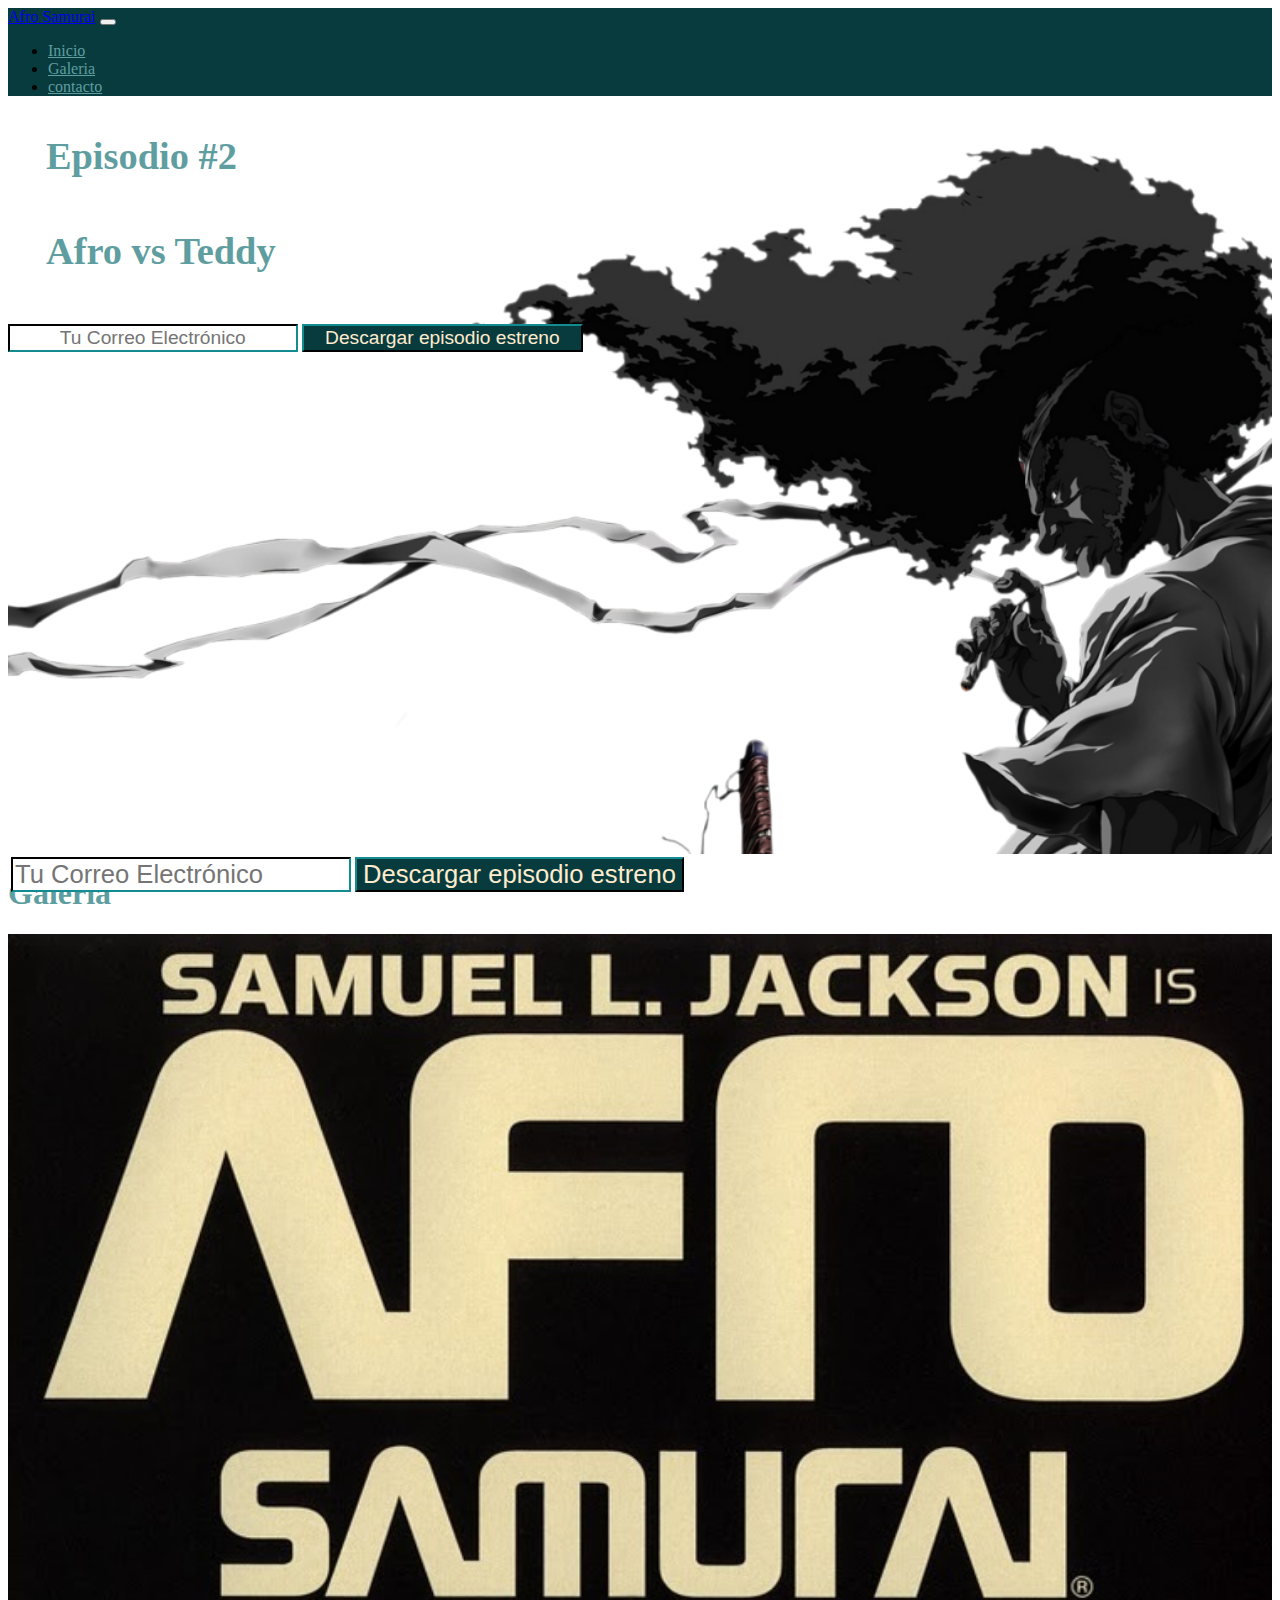
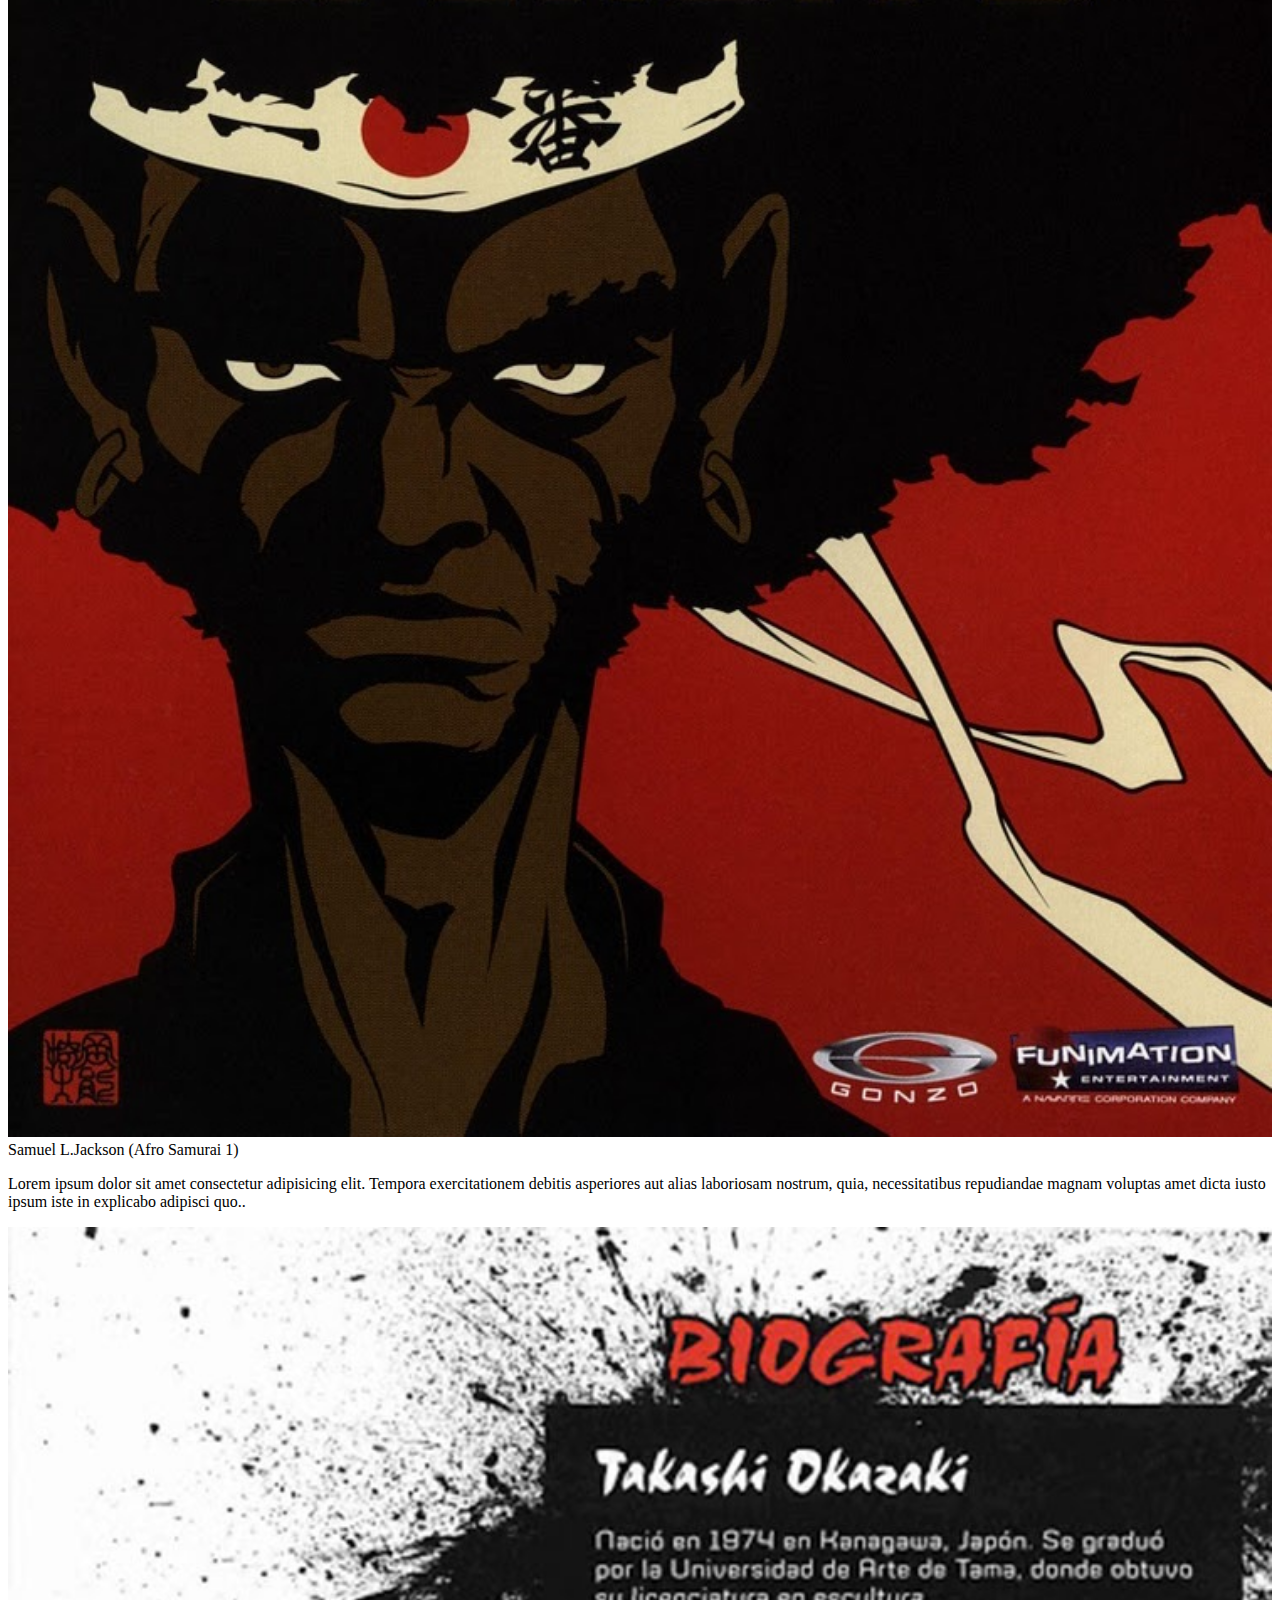
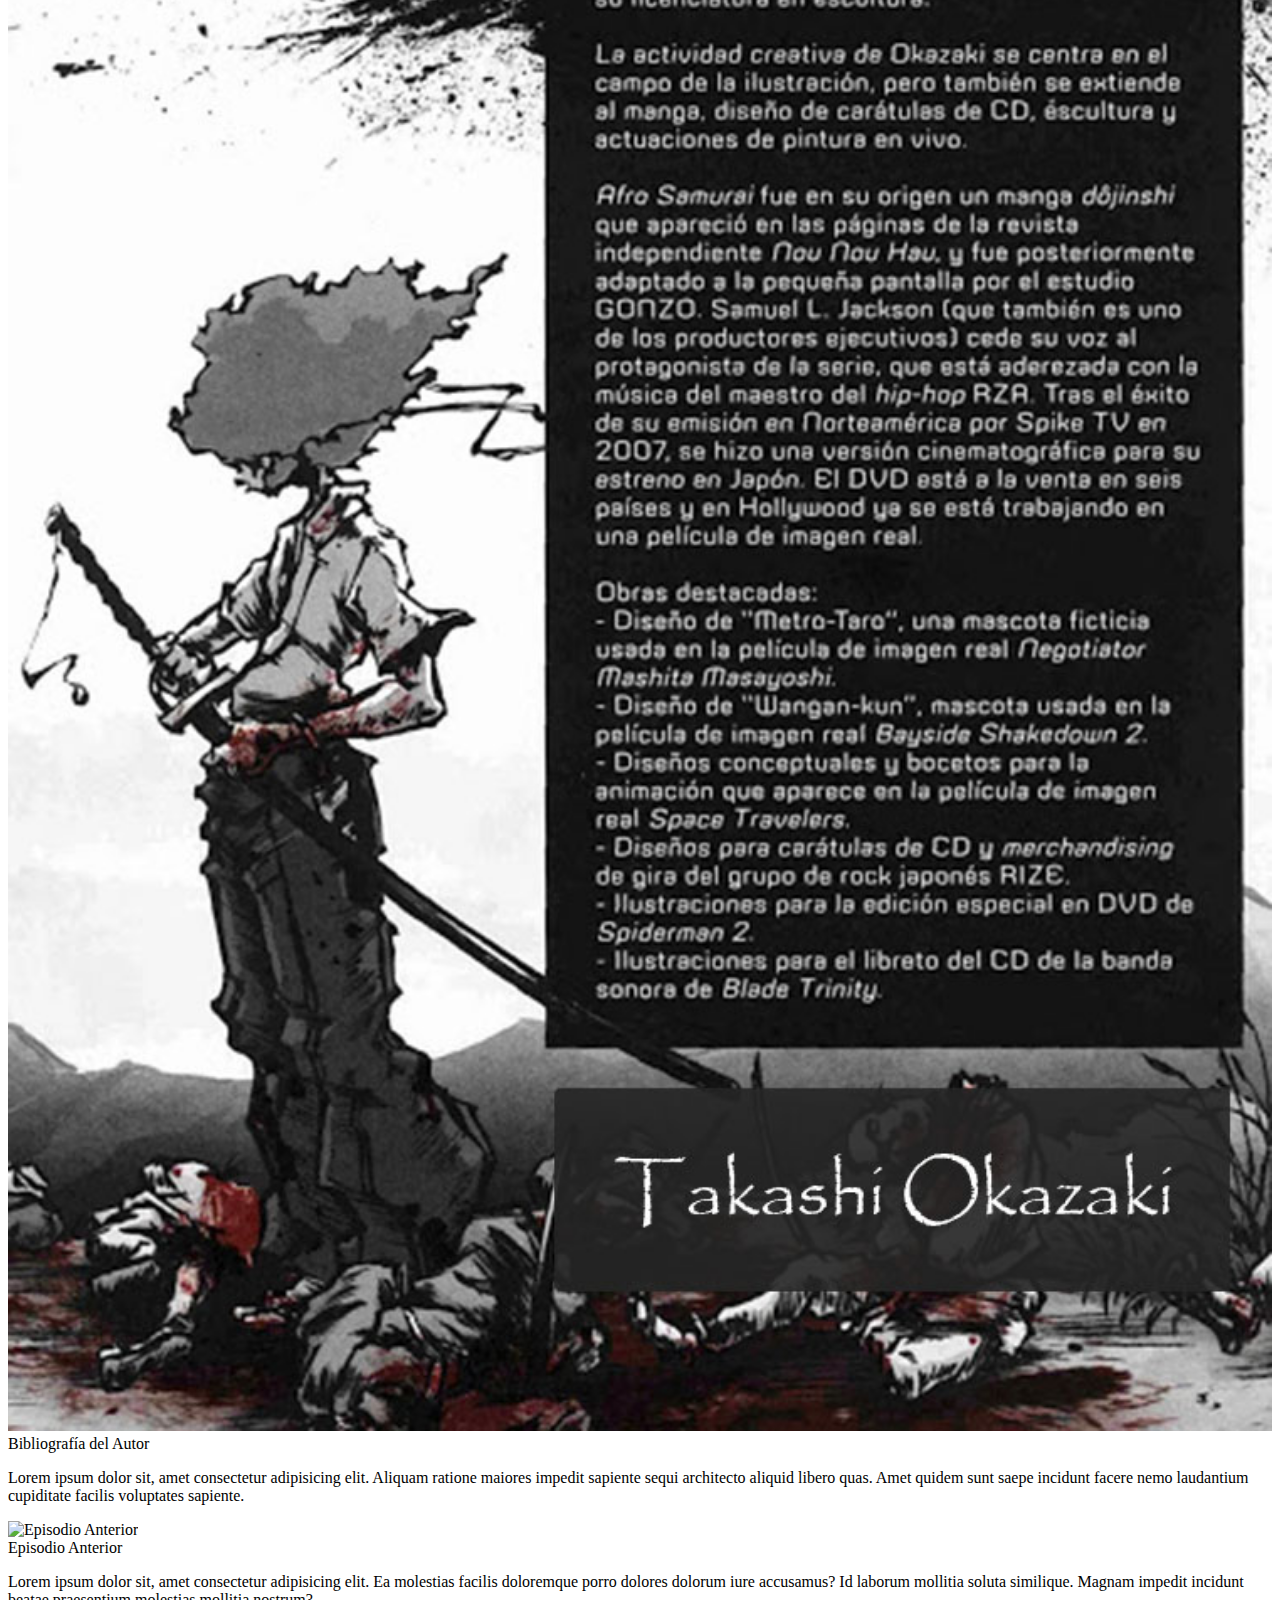
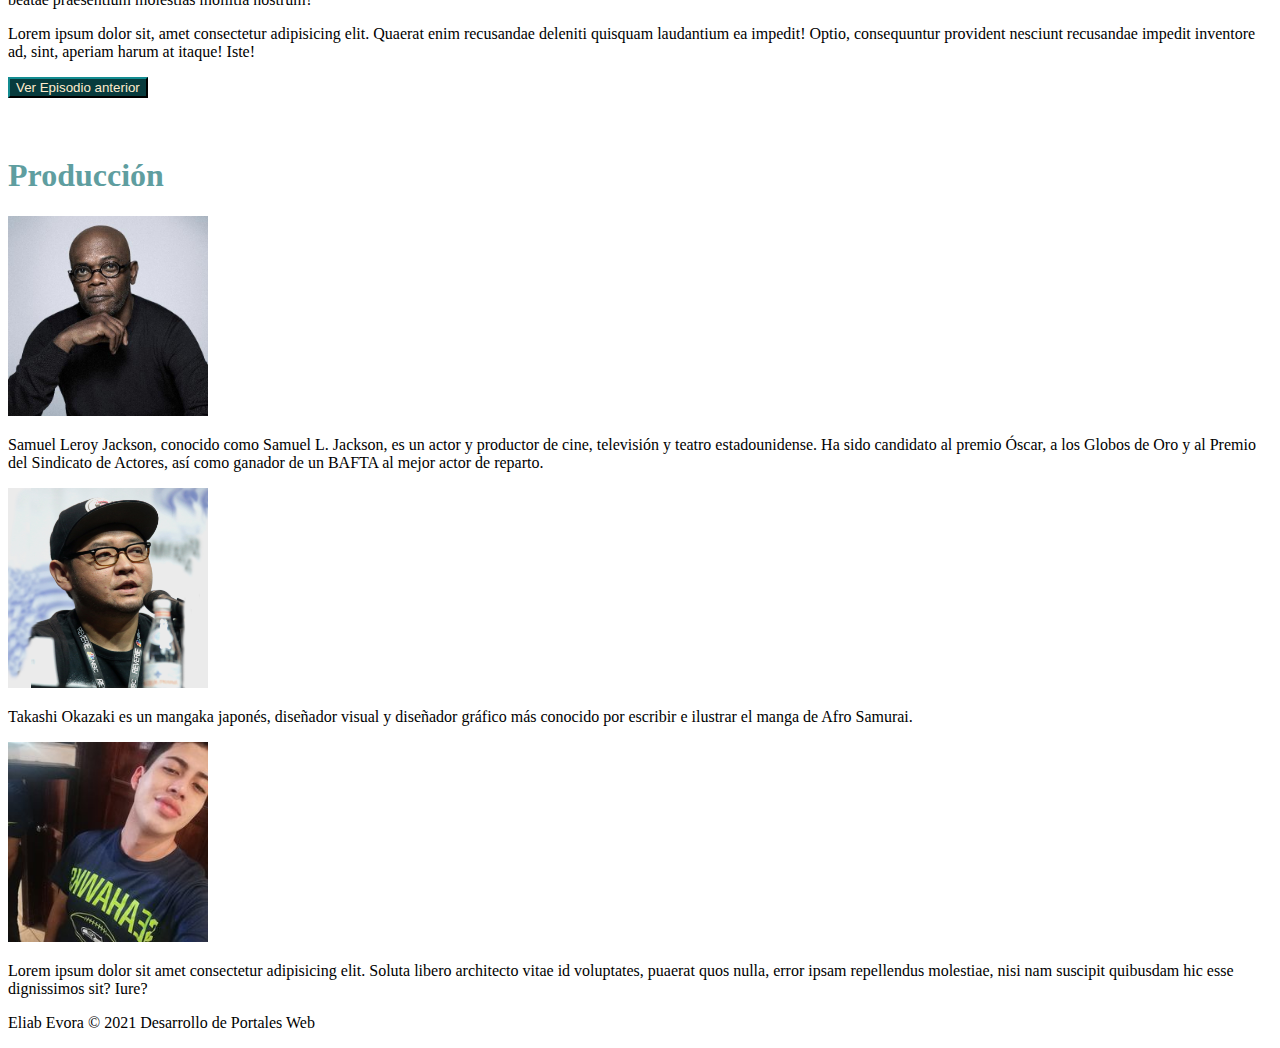
==== landing_page.html @ af466c5f "formato landing page" ====
<!DOCTYPE html>
<html lang="en">

    <head>
        <!--https://webkul.github.io/micron/docs.html#interactions-->
        <meta charset="UTF-8">
        <meta name="viewport" content="width=device-width, initial-scale=1.0">
        <link href="https://cdn.jsdelivr.net/npm/bootstrap@5.0.0-beta1/dist/css/bootstrap.min.css" rel="stylesheet" integrity="sha384-giJF6kkoqNQ00vy+HMDP7azOuL0xtbfIcaT9wjKHr8RbDVddVHyTfAAsrekwKmP1" crossorigin="anonymous">
        <link rel="preconnect" href="https://fonts.gstatic.com">
        <link href="https://fonts.googleapis.com/css2?family=Kaushan+Script&display=swap" rel="stylesheet">
        <link href="https://unpkg.com/webkul-micron@1.1.6/dist/css/micron.min.css" type="text/css" rel="stylesheet">
        <script src="https://unpkg.com/webkul-micron@1.1.6/dist/script/micron.min.js" type="text/javascript"></script>
        <link rel="stylesheet" href="./css/lp.css" />
        <title>Portafolio</title>
    </head>

<body>
    <nav class="navbar navbar-expand-md navbar-dark">
        <div class="container-fluid d-flex justify-content-between">
            <a class="navbar-brand" href="#">Afro Samurai</a>
            <button class="navbar-toggler" type="button" data-bs-toggle="collapse" data-bs-target="#navbarSupportedContent" aria-controls="navbarSupportedContent" aria-expanded="false" aria-label="Desplegar Menu">
                <span class="navbar-toggler-icon"></span>
            </button>
            <div class="collapse navbar-collapse d-md-flex justify-content-md-end " id="navbarSupportedContent">
                <ul class="navbar-nav mb-2 mb-lg-0">
                    <li class="nav-item">
                        <a class="nav-link active" aria-current="page" href="#episodio">Inicio</a>
                    </li>
                    <li class="nav-item">
                        <a class="nav-link" href="#mas">Galeria</a>
                    </li>
                    <li class="nav-item">
                        <a class="nav-link" href="#contacto">contacto</a>
                    </li>
                </ul>
            </div>
        </div>
    </nav>
    <header class="d-flex vh-100 text-center bg-p-cover " id="episodio">
        <div class="container-xl d-flex  flex-column justify-content-between">
            <div class="anuncio col-sm-12 col-md-12 col-lg-12 d-flex w-100 h-100 flex-column ">
                <div class="circulo_informacion ">
                    <h4 class="episodiotxt ">Episodio #2</h4>
                    <h4 class="infotxt ">Afro vs Teddy</h4>
                </div>
                    <input class="correoform form-control-lg mt-3 font-size: 1.5vw;" type="email" name="txtEmail" id="txtEmail" placeholder="Tu Correo Electrónico" />
                    <button class="botonform  btn btn-primary btn-lg mt-3" data-micron="shake" id="btn1">Descargar episodio estreno</button>
                
                <form id="form1" action="" method="post" class="flotante col-sm-12 col-md-12 col-lg-12 d-flex  align-items-center justify-content-center flex-column ">
                    <table>
                        <tr>
                            <th>
                                <input class="correo form-control-lg mt-3 font-size: 1.5vw;" type="email" name="txtEmail" id="txtEmail" placeholder="Tu Correo Electrónico" />
                            </th>
                            <th>
                                <button class="boton btn btn-primary btn-lg mt-3" data-micron="shake" id="btnForm2">Descargar episodio estreno</button>
                            </th>
                        </tr>
                    </table>
                </form>
            </div>
        </div>
    </header>
    <section class="container-fluid  text-center p-5 ">
        <h1>Galería</h1>
    </section>
    <main class="container mb-5 ">
        <section class="row mt-5 " id="mas">
            <div class="col-md-4 mb-3">
                <div class="card">
                    <img class="card-top-img" alt=" libro" src="imgs/libro.jpg" />
                    <div class="card-body">
                        <div class="card-title">Samuel L.Jackson (Afro Samurai 1) </div>
                        <p>Lorem ipsum dolor sit amet consectetur adipisicing elit. Tempora exercitationem debitis asperiores aut alias laboriosam nostrum, quia, necessitatibus repudiandae magnam voluptas amet dicta iusto ipsum iste in explicabo adipisci quo..</p>
                    </div>
                </div>
            </div>
            <div class="col-md-4 mb-3">
                <div class="card">
                    <img class="card-top-img" alt="Bibliografía" src="imgs/Bibliografía.jpg" />
                    <div class="card-body">
                        <div class="card-title">Bibliografía del Autor</div>
                        
                        <p>Lorem ipsum dolor sit, amet consectetur adipisicing elit. Aliquam ratione maiores impedit sapiente sequi architecto aliquid libero quas. Amet quidem sunt saepe incidunt facere nemo laudantium cupiditate facilis voluptates sapiente.</p>
                        
                    </div>
                </div>
            </div>
            <div class="col-md-4 mb-3">
                <div class="card">
                    <img class="card-top-img" alt="Episodio Anterior" src="imgs/Episodio anterior.gif" />
                    <div class="card-body">
                        <div class="card-title">Episodio Anterior</div>
                        <p>Lorem ipsum dolor sit, amet consectetur adipisicing elit. Ea molestias facilis doloremque porro dolores dolorum iure accusamus? Id laborum mollitia soluta similique. Magnam impedit incidunt beatae praesentium molestias mollitia nostrum?</p>
                        <p>Lorem ipsum dolor sit, amet consectetur adipisicing elit. Quaerat enim recusandae deleniti quisquam laudantium ea impedit! Optio, consequuntur provident nesciunt recusandae impedit inventore ad, sint, aperiam harum at itaque! Iste!</p>
                        
                       
                    </div>
                        <button class="botones_episodios btn btn-primary btn-lg mt-3 " id="btnf1">Ver Episodio anterior</button>
                </div>
            </div>
        </section>
        <section class="container-fluid  text-center p-5">
            <h1>Producción</h1>
        </section>
        <section class="container mt-5" id="contacto">
            <section class="row">
                <div class="col-md-4 text-center">
                    <img alt="User Quote 1" src="imgs/Jackson.jpg" class="rounded-circle shadow" style="width:200px; height:200px" />
                    <div class="m-4">
                        <p>Samuel Leroy Jackson, conocido como Samuel L. Jackson, es un actor y productor de cine, televisión y teatro estadounidense. Ha sido candidato al premio Óscar, a los Globos de Oro y al Premio del Sindicato de Actores, así como ganador de un BAFTA al mejor actor de reparto.</p>
                    </div>
                </div>
                <div class="col-md-4 text-center">
                    <img alt="User Quote 2" src="imgs/Takashi_Okazaki_by_Gage_Skidmore.jpg" class="rounded-circle shadow" style="width:200px; height:200px" />
                    <div class="m-4">
                        <p>Takashi Okazaki es un mangaka japonés, diseñador visual y diseñador gráfico más conocido por escribir e ilustrar el manga de Afro Samurai. </p>
                    </div>
                </div>
                <div class="col-md-4 text-center">
                    <img alt="User Quote 3" src="imgs/Eliab.jpg" class="rounded-circle shadow" style="width:200px; height:200px" />
                    <div class="m-4">
                        <p>Lorem ipsum dolor sit amet consectetur adipisicing elit. Soluta libero architecto vitae id voluptates, puaerat quos nulla, error ipsam repellendus molestiae, nisi nam suscipit quibusdam hic esse dignissimos sit? Iure?</p>
                    </div>
                </div>
            </section>

        </section>
        
    </main>
    <footer class="container-fluid  text-center p-5">
        <p> Eliab Evora &copy; 2021 Desarrollo de Portales Web </p>

    </footer>
    <script>
        document.addEventListener("DOMContentLoaded", function(e) {
                  
                    var btns = document.getElementsByTagName("button");
                    for (var i = 0; i < btns.length; i++) {
                        btns[i].addEventListener("mouseenter", function(e) {
                            micron.getEle("#" + e.target.id).interaction("fade").duration(".45").timing("ease-out");
                        });
                        btns[i].addEventListener("mouseleave", function(e) {
                            var classes = e.target.classList;
                            var toRemove = [];
                            for (var j = 0; j < classes.length; j++) {
                                var classstr = classes[j];
                                if ((/^mjs-.*$/).test(classstr)) {
                                    toRemove.push(classstr);
                                }
                            }
                            toRemove.map(function(cst) {
                                e.target.classList.remove(cst);
                            });
                        });
                    }
        });
    </script>
    <script src="https://cdn.jsdelivr.net/npm/bootstrap@5.0.0-beta1/dist/js/bootstrap.bundle.min.js " integrity="sha384-ygbV9kiqUc6oa4msXn9868pTtWMgiQaeYH7/t7LECLbyPA2x65Kgf80OJFdroafW " crossorigin="anonymous "></script>
</body>

</html>
---- css/lp.css ----
.anuncio{
    background-image: url('../imgs/anunciosm.png');
    background-repeat: no-repeat;
    background-size: cover;
    background-size: 100%, 100%;
    min-height: 50vh;
    background-position: bottom center;
    
}
.nav-link {
    color: cadetblue;
    
    border-bottom: 0.25rem solid rgba(255, 255, 255, 0.0);
    transition: border-bottom 0.5s;
}

.nav-link:hover {
    color: rgb(5, 89, 92);
    border-bottom: 0.25rem solid rgba(255, 255, 255, 0.7);
}

h1 {
    color: cadetblue;
    align-self: center;
}
h4 {
    color: cadetblue;
    font-size: 3vw;
}
.card img{
    width:100%;
  }
.Pie
{
    display:flex;
    justify-content: center;
    align-items: center;
    position: absolute;
    top:100vh;
    left: 0em;
    height: 8em;
    width: 100%;
    background-color: #005D77;
}

.episodiotxt{
    margin-left: 3%;
    margin-top: 3%;
   
}
.infotxt{
    margin-left: 3%;
    
}
.flotante{
    position: fixed;;
    bottom:5px;
    align-self: center;
    justify-items: center;
}
.boton{
    background-color: rgb(8, 59, 61);
    border-color: rgb(8, 59, 61); 
    color: blanchedalmond;
    font-size: 2vw;
    
}
.correoform{
    font-size: 1.5vw;
    border-color: rgb(8, 59, 61);
    width:22vw; 
    text-align: center;
}
.botonform{
    background-color: rgb(8, 59, 61);
    border-color: rgb(8, 59, 61); 
    color: blanchedalmond;
    font-size: 1.5vw;
    width:22vw;
}
.correo{
    font-size: 2vw;
    border-color: rgb(8, 59, 61); 
}
h4{
    color: cadetblue;
}
nav{
    background-color: rgb(8, 59, 61);
}
.botones_episodios
{
    align-items: center;
    justify-content: center;
    align-self: center;
    margin-bottom: 3%;
    background-color: rgb(8, 59, 61);
    border-color: rgb(8, 59, 61); 
    color: blanchedalmond;
    
}
.circulo_informacion{
    text-align: left;
}
@media (min-width: 768px) {
    .anuncio {
        background-image: url("../imgs/anunciosm.png");
        min-height: 80vh;
        background-position: bottom center;

    }


    form{
      font-size:2rem !important;
    }
    .title{
      font-size:6rem;
      text-shadow: 3px 3px 3px #fff;
      background-color: rgba(255,255,255,0.3);
      padding:0.7em;
      width:100%;
      
    }
  }

@media (min-width: 992px) {
    .anuncio {
        background-image: url("../imgs/anuncio.png");
        background-position:inherit;
    }
     .title{
      
      max-width:1024px;
      margin:1em auto;
      
    }
  }
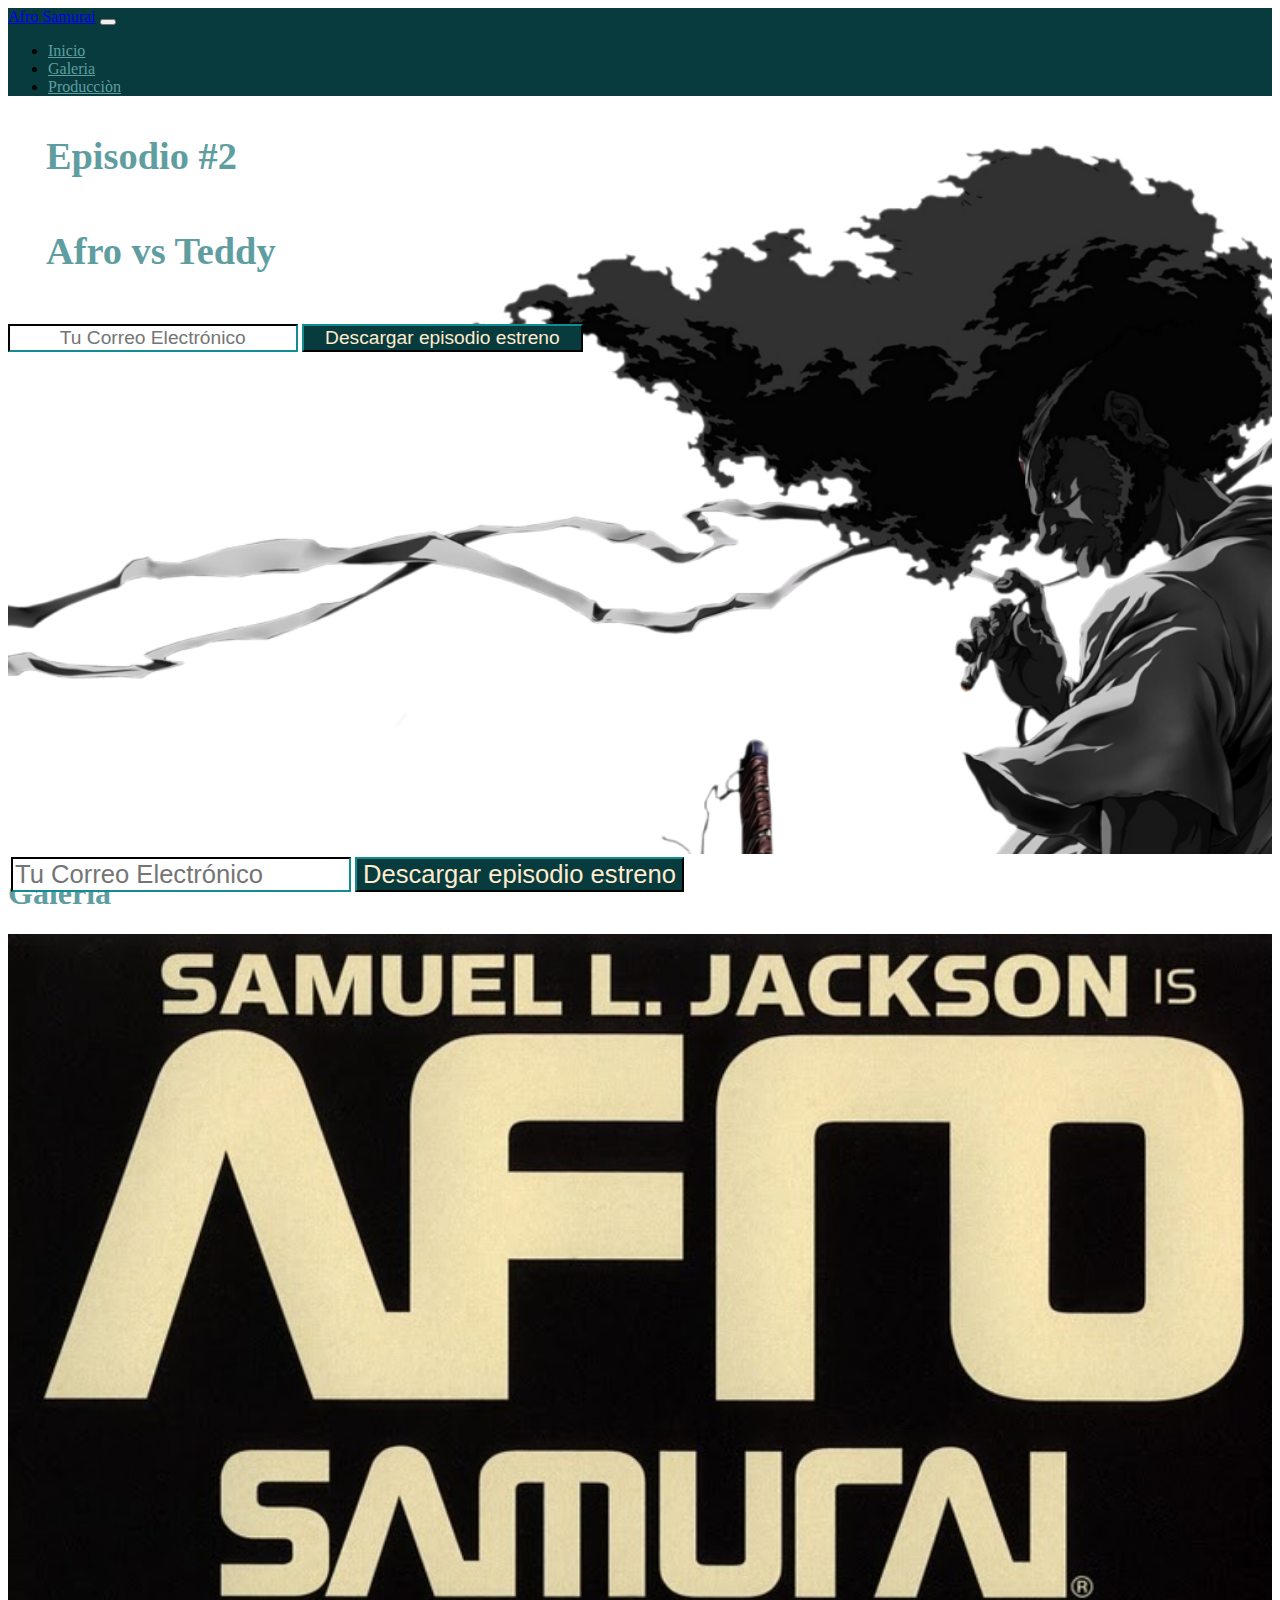
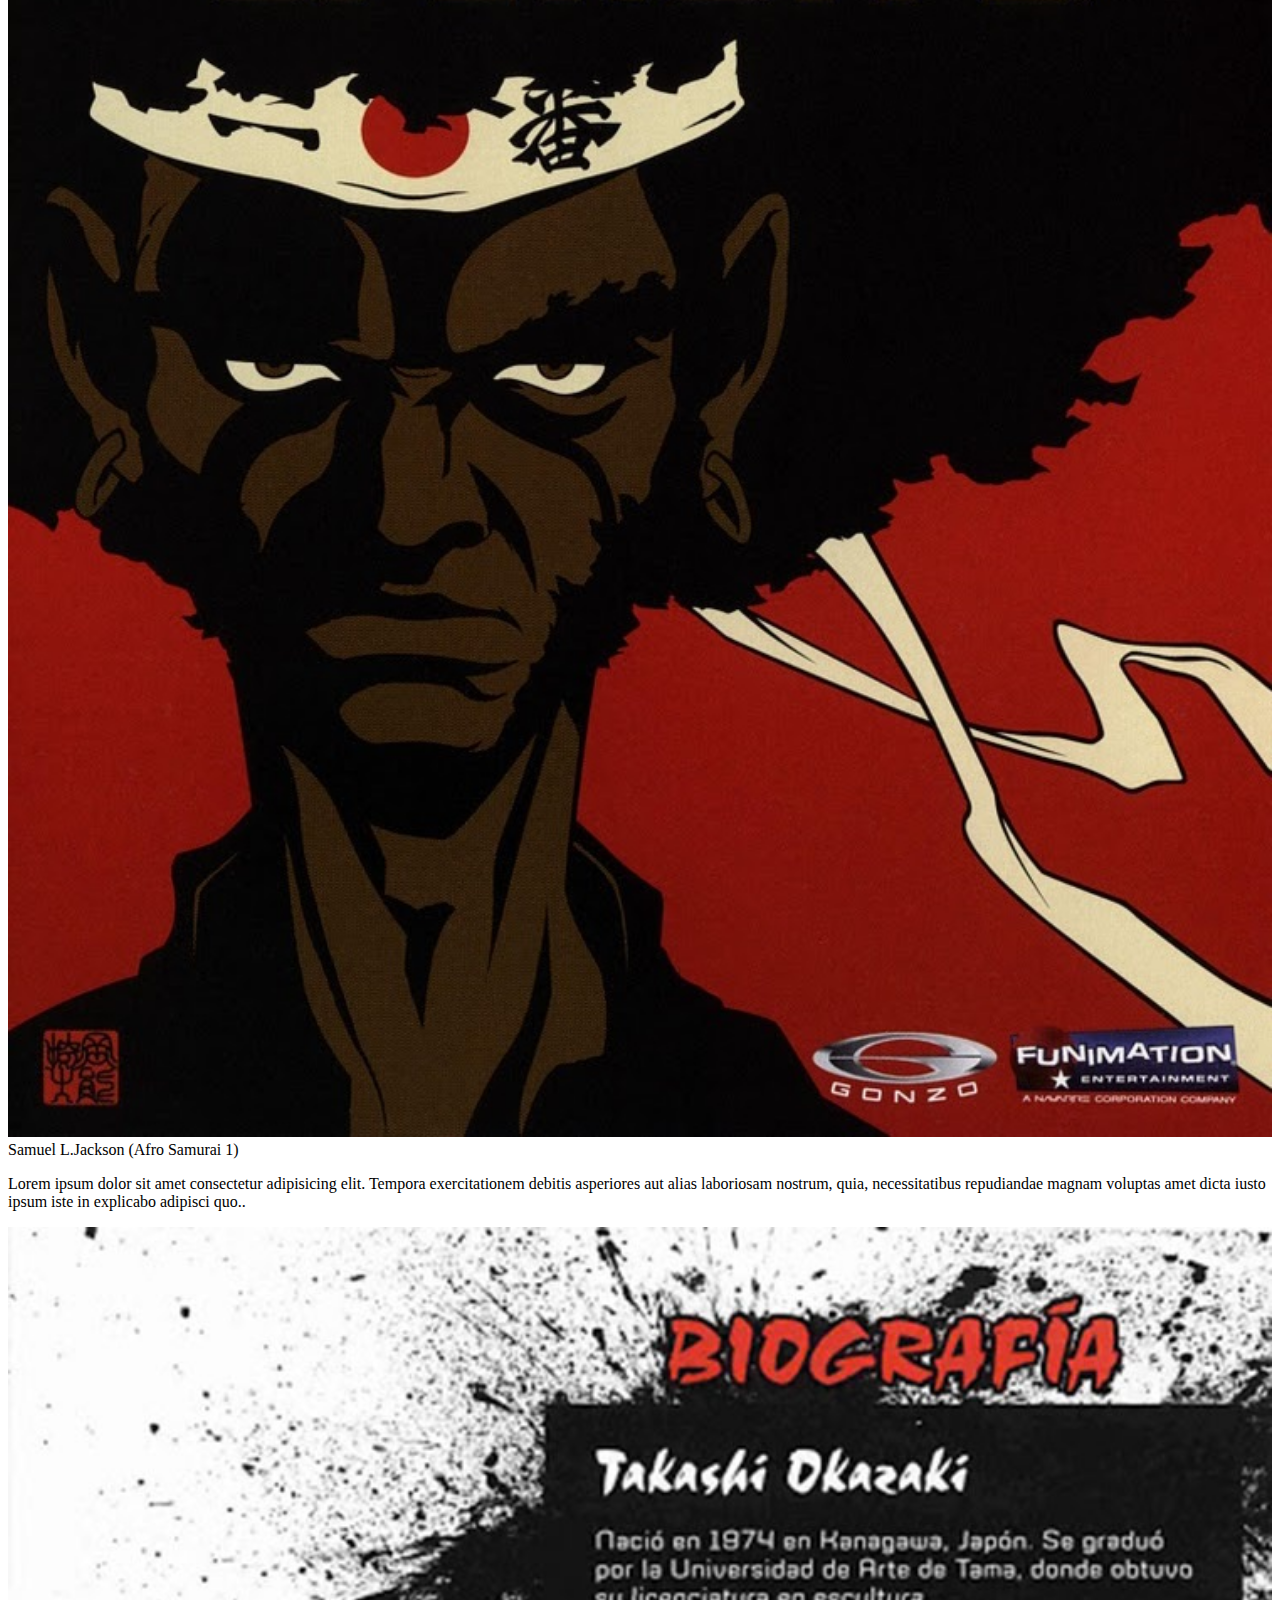
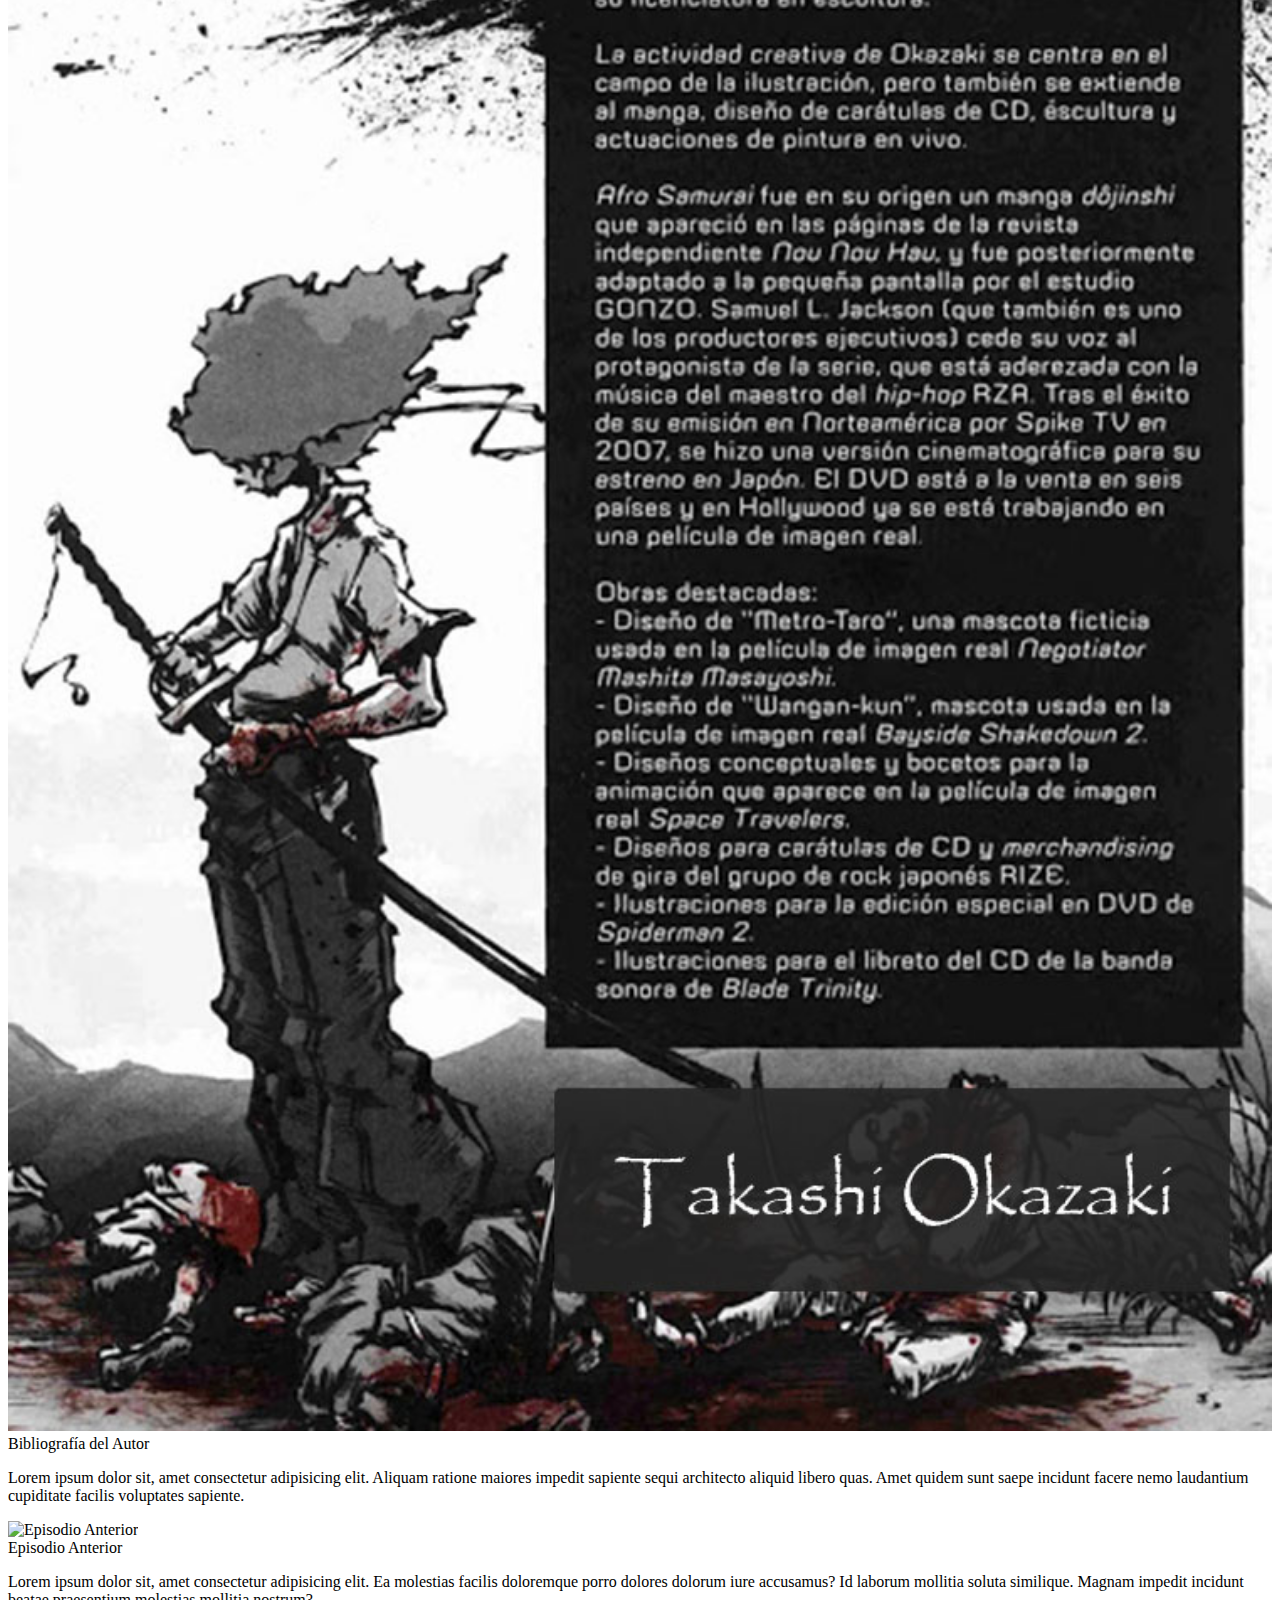
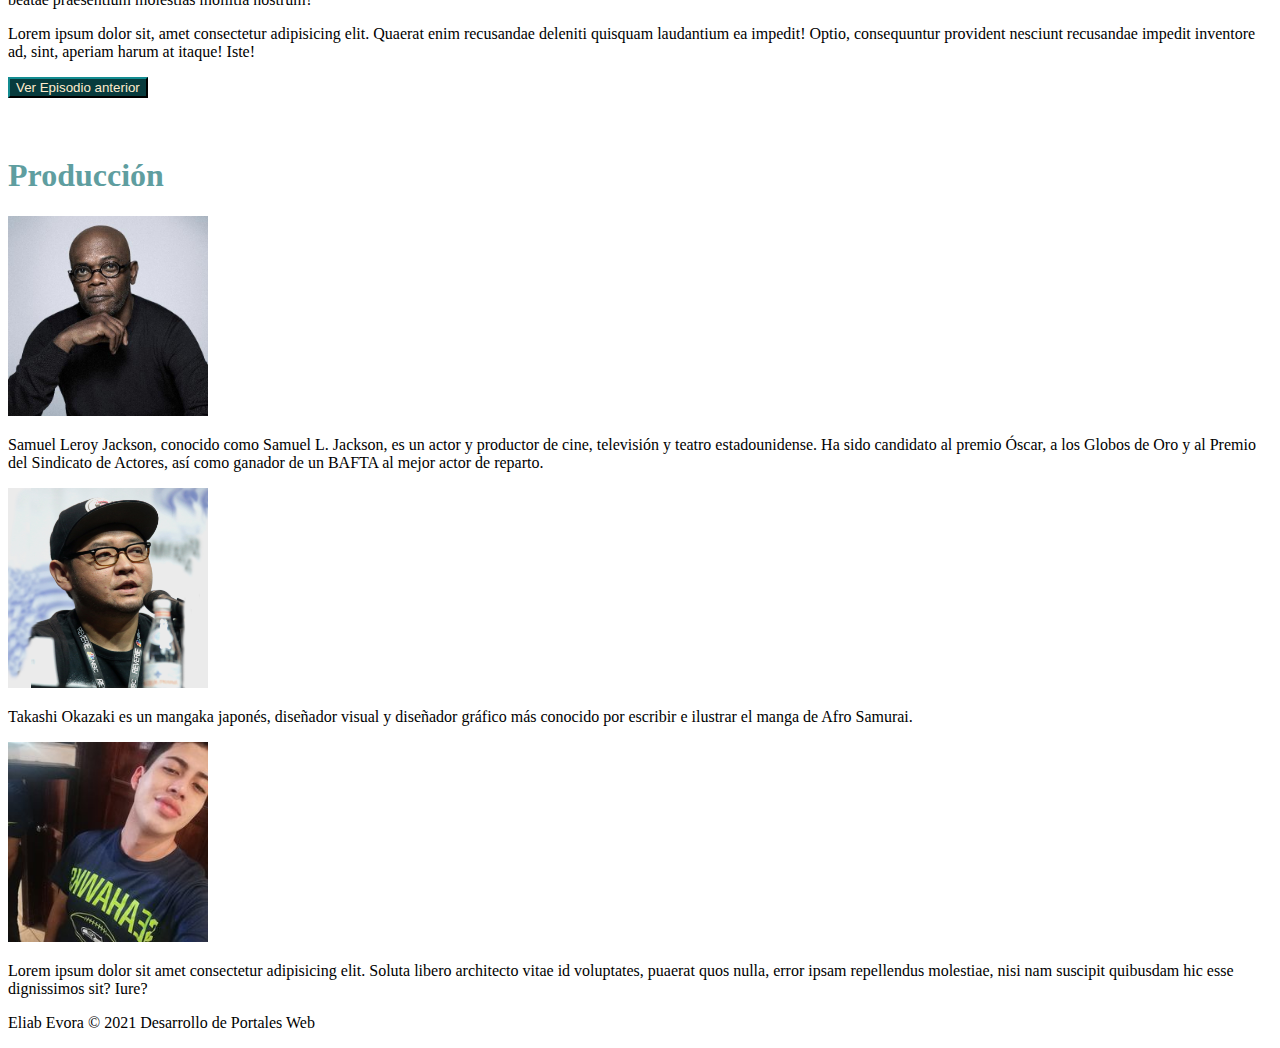
==== commit 874ab3ec: "correciòn de nombre" ====
--- a/landing_page.html
+++ b/landing_page.html
@@ -30,7 +30,7 @@
                         <a class="nav-link" href="#mas">Galeria</a>
                     </li>
                     <li class="nav-item">
-                        <a class="nav-link" href="#contacto">contacto</a>
+                        <a class="nav-link" href="#contacto">Producciòn</a>
                     </li>
                 </ul>
             </div>
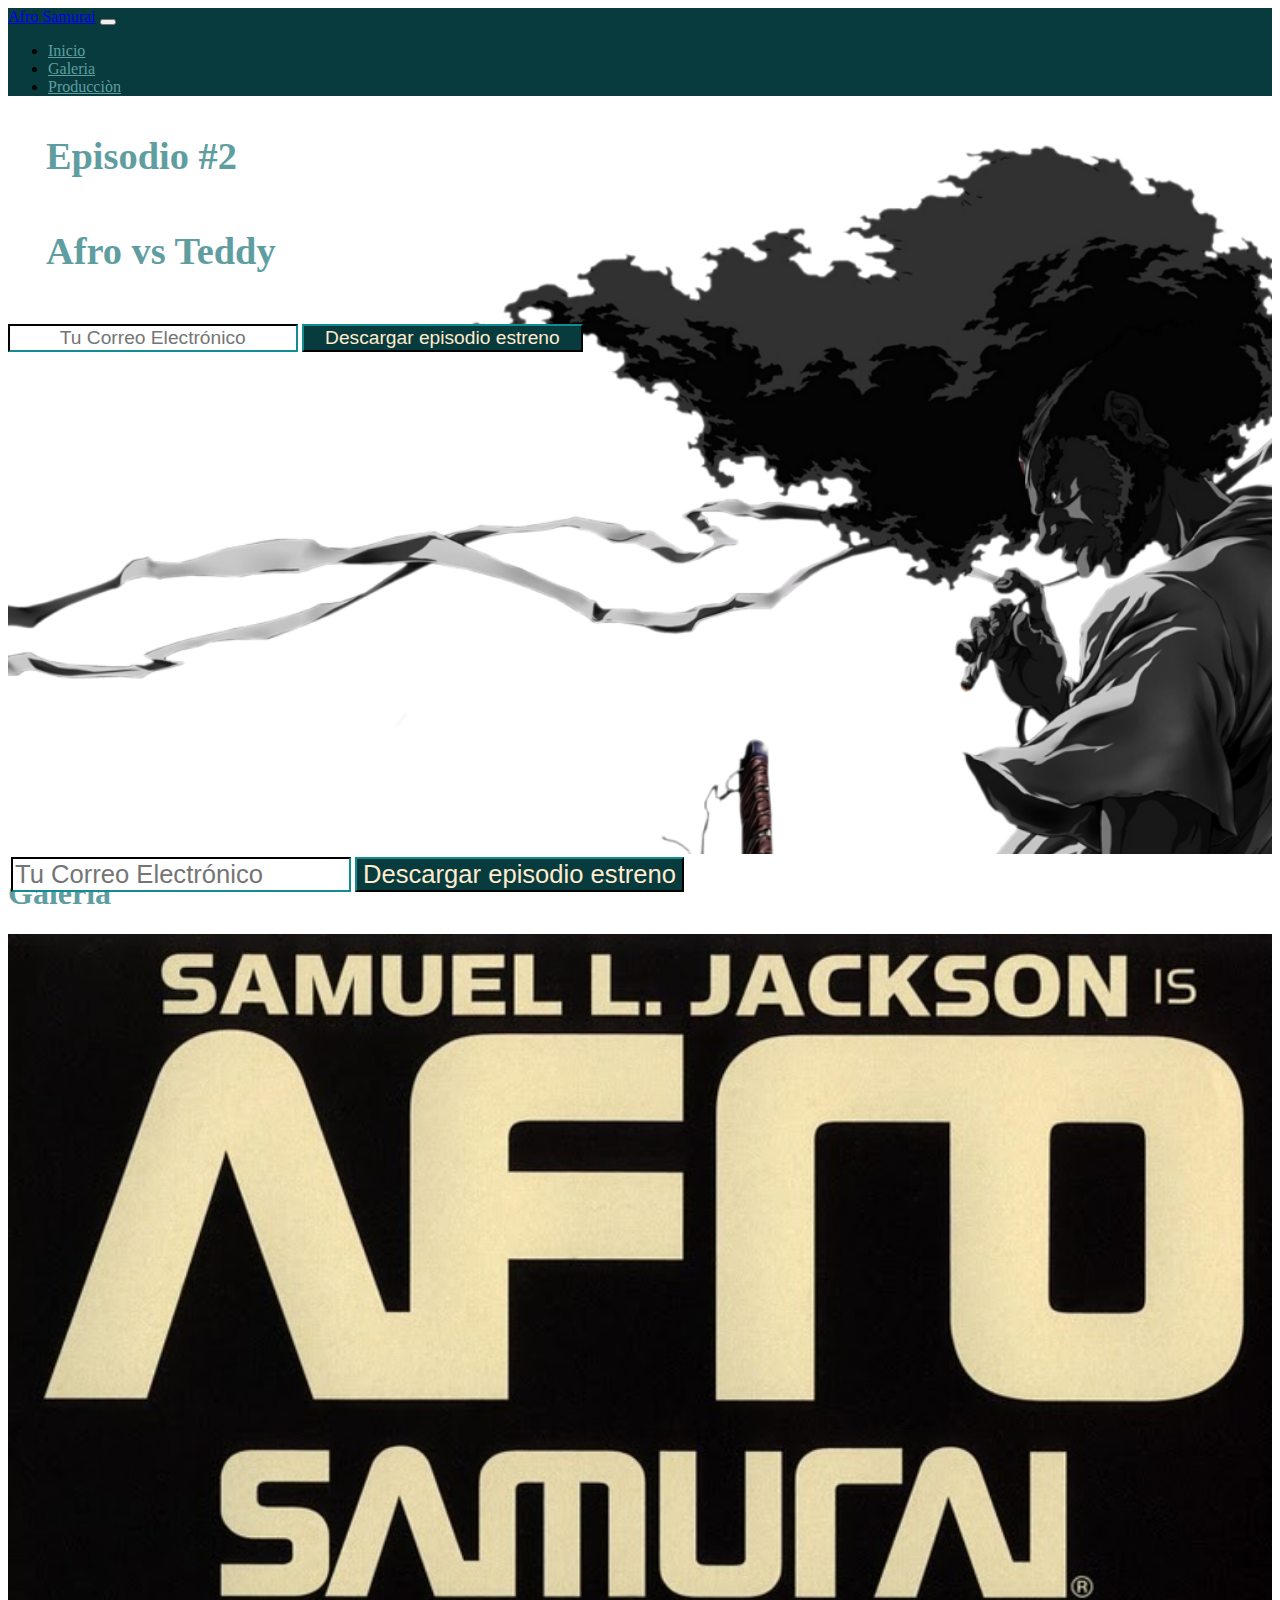
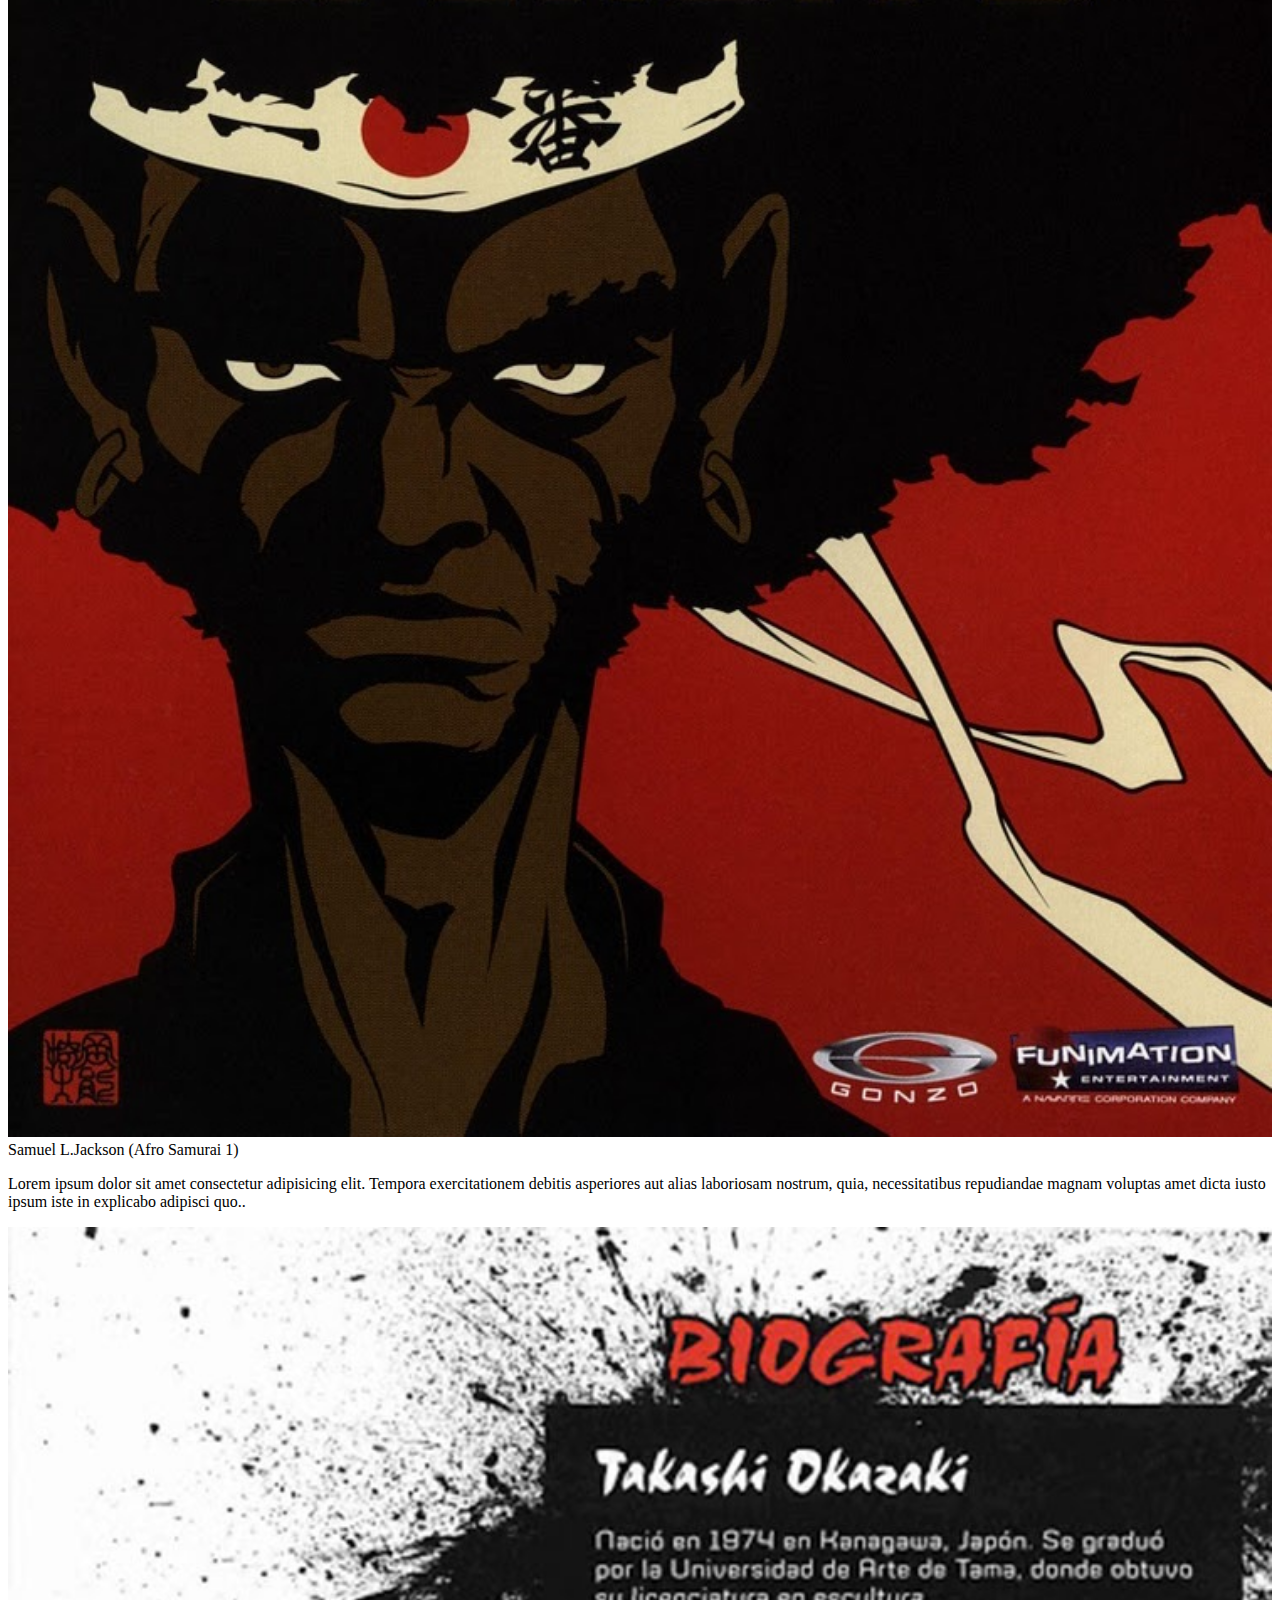
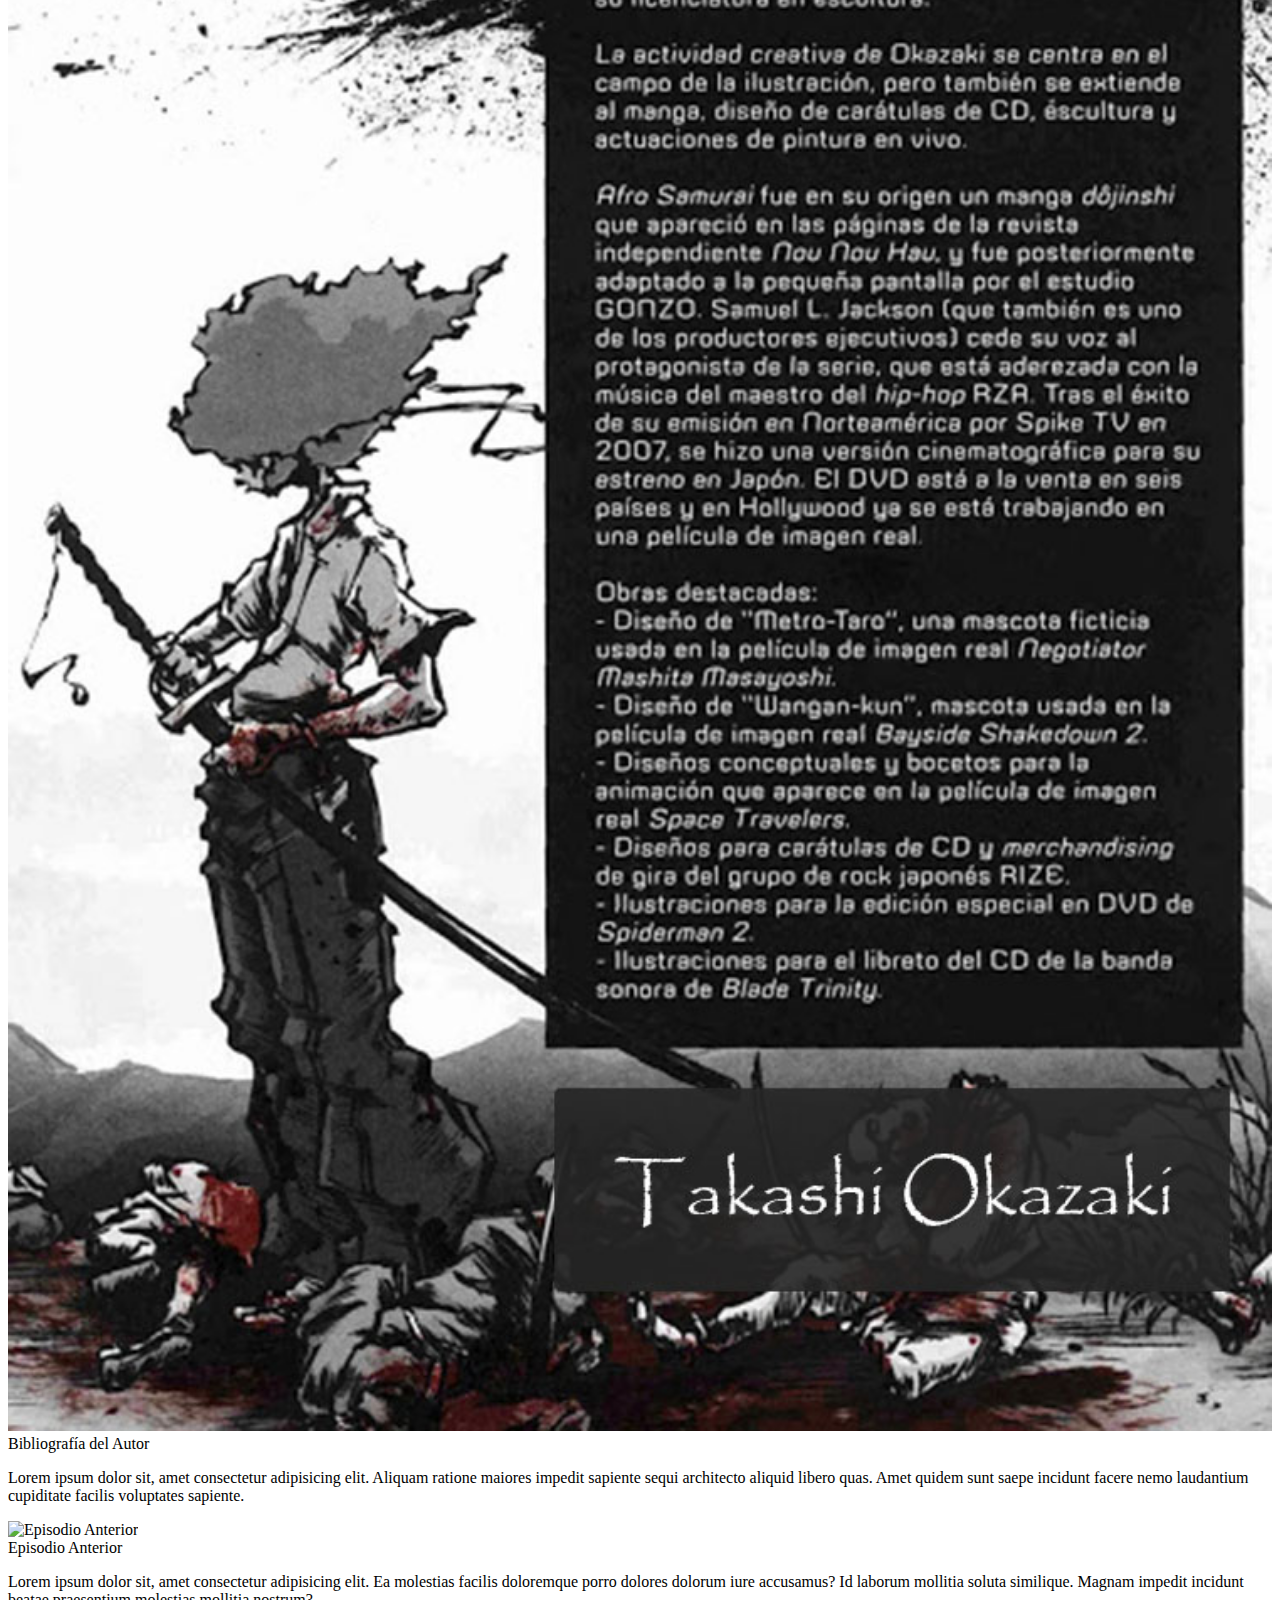
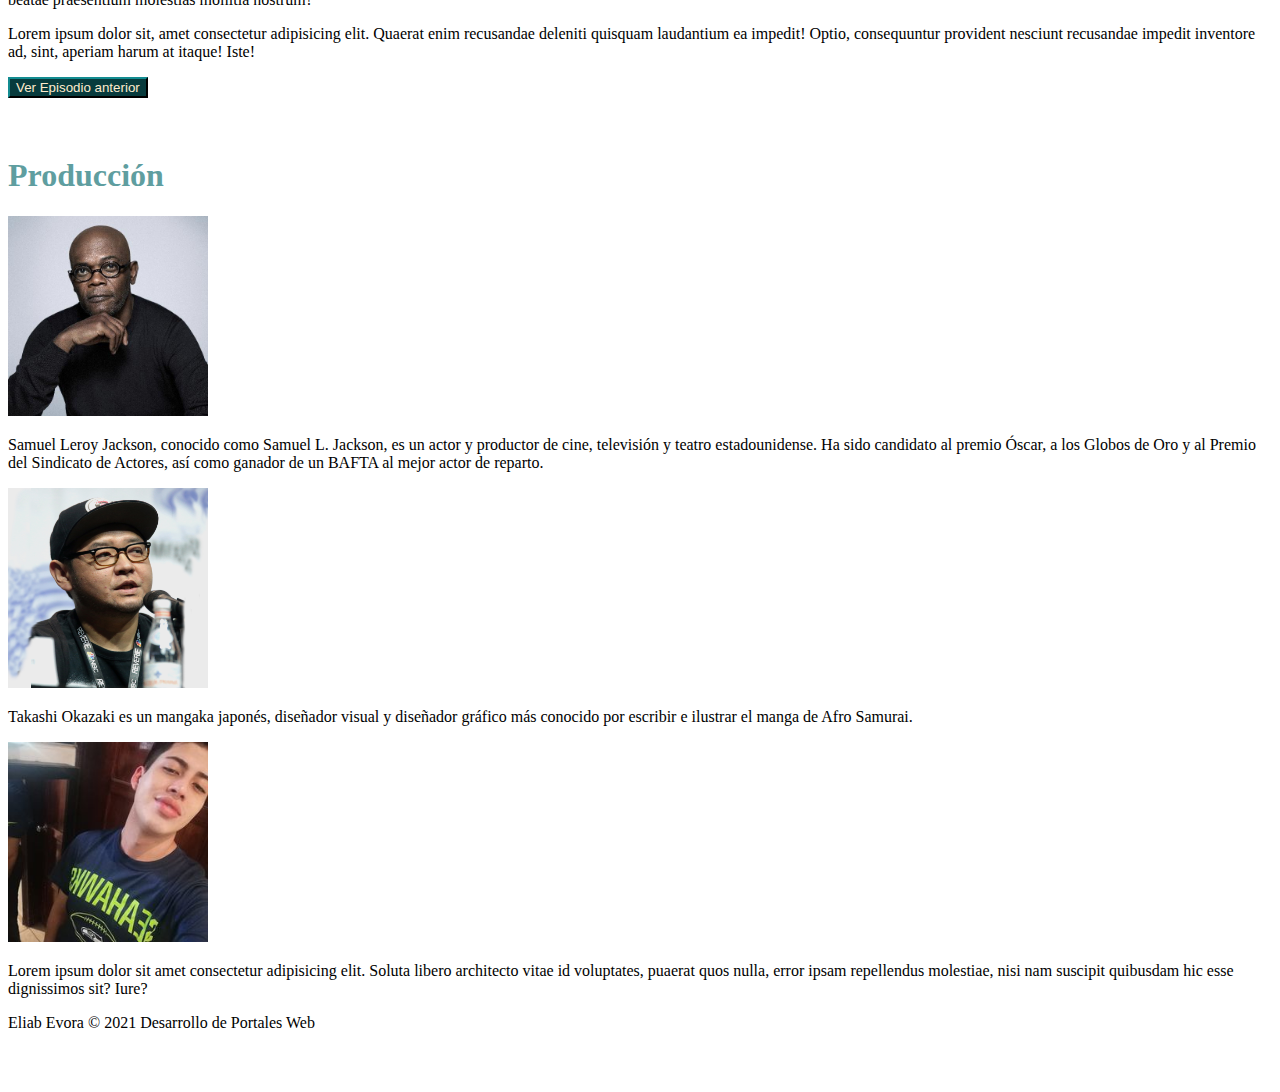
==== commit 9c7cc4ff: "corrección en footer y solución de conflicto con el formulario flotante [C" ====
--- a/landing_page.html
+++ b/landing_page.html
@@ -45,7 +45,7 @@
                 </div>
                     <input class="correoform form-control-lg mt-3 font-size: 1.5vw;" type="email" name="txtEmail" id="txtEmail" placeholder="Tu Correo Electrónico" />
                     <button class="botonform  btn btn-primary btn-lg mt-3" data-micron="shake" id="btn1">Descargar episodio estreno</button>
-                
+                <br>
                 <form id="form1" action="" method="post" class="flotante col-sm-12 col-md-12 col-lg-12 d-flex  align-items-center justify-content-center flex-column ">
                     <table>
                         <tr>
@@ -130,7 +130,7 @@
     </main>
     <footer class="container-fluid  text-center p-5">
         <p> Eliab Evora &copy; 2021 Desarrollo de Portales Web </p>
-
+        <br><br>
     </footer>
     <script>
         document.addEventListener("DOMContentLoaded", function(e) {
